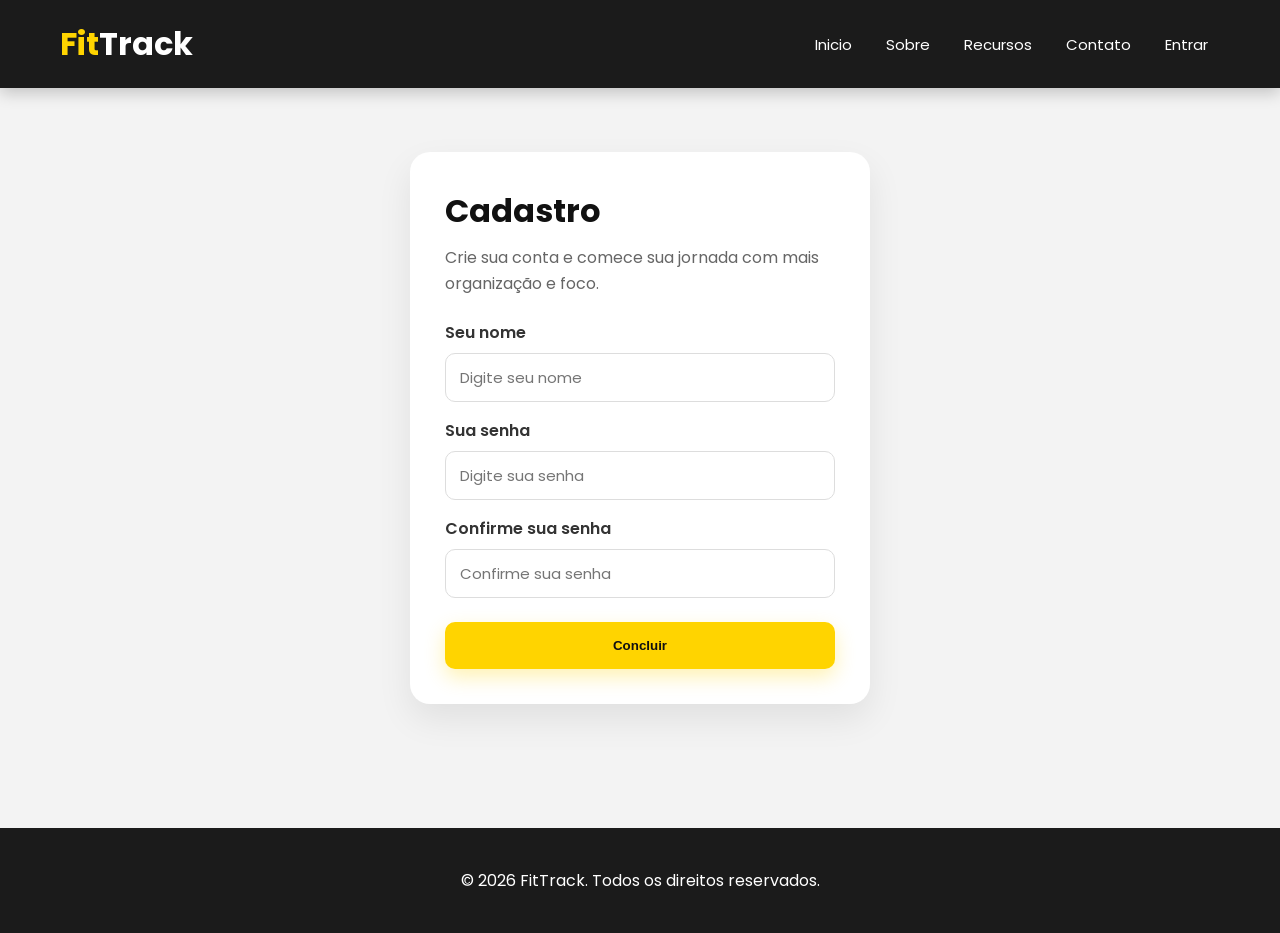
==== cadastro.html @ d9424a31 "commit do FitTrack" ====
<!DOCTYPE html>
<html lang="pt-br">

<head>
    <meta charset="UTF-8">
    <meta name="viewport" content="width=device-width, initial-scale=1.0">
    <title>Cadastro</title>
    <link rel="stylesheet" href="css/style.css">
    <link rel="preconnect" href="https://fonts.googleapis.com">
    <link rel="preconnect" href="https://fonts.gstatic.com" crossorigin>
    <link
        href="https://fonts.googleapis.com/css2?family=Poppins:ital,wght@0,100;0,200;0,300;0,400;0,500;0,600;0,700;0,800;0,900;1,100;1,200;1,300;1,400;1,500;1,600;1,700;1,800;1,900&display=swap"
        rel="stylesheet">
</head>

<body>
    <header id="header">
        <nav>
            <div class="logo">
                <h1><span class="white">Fit</span><span class="yellow">Track</span></h1>
            </div>

            <div id="menu">
                <a href="inicio.html">Inicio</a>
                <a href="sobre.html">Sobre</a>
                <a href="recursos.html">Recursos</a>
                <a href="Contato.html">Contato</a>
                <a href="entrar.html">Entrar</a>
            </div>
        </nav>
    </header>

    <main class="auth-page">
        <section class="auth-card">
            <h1>Cadastro</h1>
            <p>Crie sua conta e comece sua jornada com mais organização e foco.</p>

            <form class="auth-form">
                <div class="form-group">
                    <label for="usuario">Seu nome</label>
                    <input type="text" id="usuario" placeholder="Digite seu nome">
                </div>

                <div class="form-group">
                    <label for="password">Sua senha</label>
                    <input type="password" id="password" placeholder="Digite sua senha">
                </div>

                <div class="form-group">
                    <label for="newpassword">Confirme sua senha</label>
                    <input type="password" id="newpassword" placeholder="Confirme sua senha">
                </div>

                <button type="submit" class="btn auth-btn">Concluir</button>
            </form>
        </section>
    </main>

    <footer id="footer">
        <p>&copy; 2026 FitTrack. Todos os direitos reservados.</p>
    </footer>
</body>

</html>
---- css/style.css ----
/* LIMPAR FORMATAÇÃO */

* {
    margin: 0;
    padding: 0;
    box-sizing: border-box;
}

body {
    font-size: 16px;
    font-family: "Poppins", sans-serif;
    background-color: #f3f3f3;
    color: #111;
}

h1 {
    font-family: "Poppins", sans-serif;
    font-size: 40px;
}

h2 {
    color: #000000;
    margin-bottom: 12px;
}

h3 {
    color: #565656;
    background-color: #cccccc;
    padding: 5px;
}

/* CABEÇALHO */

#header {
    background-color: #1b1b1b;
    padding: 20px 0;
    box-shadow: 0 5px 15px rgba(0, 0, 0, .2);
    position: sticky;
    top: 0;
    z-index: 100;
}

#header nav {
    max-width: 1200px;
    margin: 0 auto;
    padding: 0 20px;
    display: flex;
    justify-content: space-between;
    align-items: center;
    gap: 20px;
    flex-wrap: wrap;
}

.logo h1 {
    font-size: 32px;
    margin: 0;
}

#menu {
    display: flex;
    flex-wrap: wrap;
    justify-content: center;
    gap: 10px;
}

#header a:link,
#header a:visited {
    color: #ffffff;
    padding: 8px 12px;
    text-decoration: none;
}

#header a:hover {
    color: #000000;
    background: #dfca0c;
    text-decoration: none;
    border-radius: 5px 5px;
    transform: scale(1.1);
}

#header a {
    text-decoration: none;
    font-size: 15px;
    display: inline-block;
    transition: transform 0.3s ease;
}

.white {
    color: #ffd400;
}

.yellow {
    color: #fff;
}

/* CONTEUDO */

.slider {
    max-width: 1200px;
    width: 90%;
    margin: 20px auto;
}

.slider-wrapper {
    display: flex;
    gap: 20px;
    overflow-x: auto;
    scroll-snap-type: x mandatory;
    padding-bottom: 10px;
    scroll-behavior: smooth;
}

.slider-wrapper::-webkit-scrollbar {
    height: 10px;
}

.slider-wrapper::-webkit-scrollbar-thumb {
    background: rgba(0, 0, 0, 0.15);
    border-radius: 10px;
}

.slider-wrapper {
    scrollbar-width: thin;
    scrollbar-color: rgba(0, 0, 0, 0.15) transparent;
}

.slide {
    flex: 0 0 100%;
    min-width: 100%;
    background: #fff;
    border-radius: 20px;
    box-shadow: 0 15px 35px rgba(0, 0, 0, .08);
    overflow: hidden;
    scroll-snap-align: start;
    display: block;
    padding: 0;
}

.slide img {
    width: 100%;
    height: 340px;
    object-fit: cover;
    display: block;
    border-radius: 20px;
}

.content {
    max-width: 1200px;
    width: 90%;
    margin: 40px auto;
    display: flex;
    justify-content: space-between;
    align-items: flex-start;
    gap: 35px;
}

.img-post1 {
    width: 100%;
    height: 420px;
    object-fit: cover;
    border-radius: 15px;
    margin: 25px 0;
    transition: .4s;
}

.img-post1:hover {
    transform: scale(1.02);
}

.posts {
    flex: 3;
    display: flex;
    flex-direction: column;
    gap: 25px;
}

.post {
    background: #fff;
    padding: 35px;
    border-radius: 20px;
    box-shadow: 0 15px 35px rgba(0, 0, 0, .08);
    transition: .3s;
    overflow: hidden;
}

.post:hover {
    transform: translateY(-6px);
    box-shadow: 0 15px 30px rgba(0, 0, 0, .15);
}

.post h1 {
    font-size: 40px;
    margin-bottom: 10px;
    color: #111;
}

.post h2 {
    font-size: 28px;
    color: #111;
}

.post p {
    font-size: 18px;
    color: #555;
    line-height: 1.8;
    margin-bottom: 20px;
}

.data-post {
    display: block;
    color: #777;
    margin: 15px 0 25px;
    font-size: 14px;
}

.feature-list {
    list-style: none;
    display: grid;
    gap: 12px;
    margin: 20px 0 25px;
}

.feature-list li {
    background: #fafafa;
    border-left: 4px solid #FFD400;
    padding: 12px 15px;
    border-radius: 8px;
    display: flex;
    flex-direction: column;
    gap: 4px;
}

.feature-list li span {
    color: #666;
    font-size: 14px;
}

.btn {
    display: inline-block;
    background: #FFD400;
    color: #111;
    padding: 16px 32px;
    border-radius: 10px;
    font-weight: 600;
    text-decoration: none;
    box-shadow: 0 8px 20px rgba(255, 212, 0, .3);
    transition: .3s;
    border: none;
    cursor: pointer;
}

.btn:hover {
    background: #ffca00;
    transform: translateY(-3px);
    box-shadow: 0 12px 25px rgba(255, 212, 0, .45);
}

/* POST DIREITO */

#right-side {
    flex: 1;
    position: sticky;
    top: 120px;
}

.content-right {
    background: #fff;
    padding: 25px;
    border-radius: 20px;
    box-shadow: 0 10px 25px rgba(0, 0, 0, .08);
}

.content-right h3 {
    background: none;
    color: #333;
    border-left: 5px solid #FFD400;
    padding-left: 12px;
    margin-bottom: 20px;
}

.sidebar-card {
    background: #f9f5dd;
    border: 1px solid rgba(255, 212, 0, .25);
    border-radius: 18px;
    padding: 18px 20px;
    margin-bottom: 18px;
}

.sidebar-card:last-child {
    margin-bottom: 0;
}

.card-tag {
    display: inline-block;
    background: #ffd400;
    color: #1b1b1b;
    font-size: 12px;
    font-weight: 700;
    padding: 4px 10px;
    border-radius: 999px;
    margin-bottom: 12px;
}

.sidebar-card h4 {
    font-size: 18px;
    margin: 0 0 10px;
    color: #111;
}

.sidebar-card p {
    color: #5f5f5f;
    line-height: 1.7;
    margin-bottom: 14px;
    font-size: 14px;
}

.sidebar-card a {
    color: #1b1b1b;
    font-weight: 700;
}

.post-right {
    font-size: 13px;
    padding: 5px;
    border-bottom: 1px dotted #cccccc;
}

/* FORMATAR LINKS */

a {
    text-decoration: none;
    font-size: 15px;
    display: inline-block;
    transition: transform 0.5s ease;
}

a:link,
a:visited {
    color: #000000;
}

a:hover {
    color: #000000;
    background: #dfca0c;
    text-decoration: none;
    border-radius: 5px 5px;
    transform: scale(1.1);
}

/* FORMULÁRIOS */

.auth-page {
    min-height: calc(100vh - 220px);
    display: flex;
    align-items: center;
    justify-content: center;
    padding: 40px 20px;
}

.auth-card {
    width: min(100%, 460px);
    background: #fff;
    padding: 35px;
    border-radius: 20px;
    box-shadow: 0 15px 35px rgba(0, 0, 0, .08);
}

.auth-card h1 {
    font-size: 32px;
    margin-bottom: 10px;
}

.auth-card p {
    color: #666;
    margin-bottom: 24px;
    line-height: 1.6;
}

.auth-form {
    display: flex;
    flex-direction: column;
    gap: 16px;
}

.form-group {
    display: flex;
    flex-direction: column;
    gap: 8px;
}

.form-group label {
    font-weight: 600;
    color: #333;
}

.form-group input {
    padding: 12px 14px;
    border: 1px solid #ddd;
    border-radius: 10px;
    font-size: 15px;
    font-family: "Poppins", sans-serif;
}

.form-group input:focus {
    outline: none;
    border-color: #FFD400;
    box-shadow: 0 0 0 3px rgba(255, 212, 0, .15);
}

.auth-btn {
    margin-top: 8px;
    width: 100%;
}

/* FOOTER */

#footer {
    background: #1b1b1b;
    color: white;
    padding: 40px;
    text-align: center;
    margin-top: 60px;
}

html {
    scroll-behavior: smooth;
}

@media (max-width:900px) {

    .content {
        flex-direction: column;
    }

    .posts {
        width: 100%;
    }

    #right-side {
        width: 100%;
        position: static;
    }

    .post h1 {
        font-size: 30px;
    }

    .img-post1 {
        height: 250px;
    }

    #header nav {
        justify-content: center;
        text-align: center;
    }

}
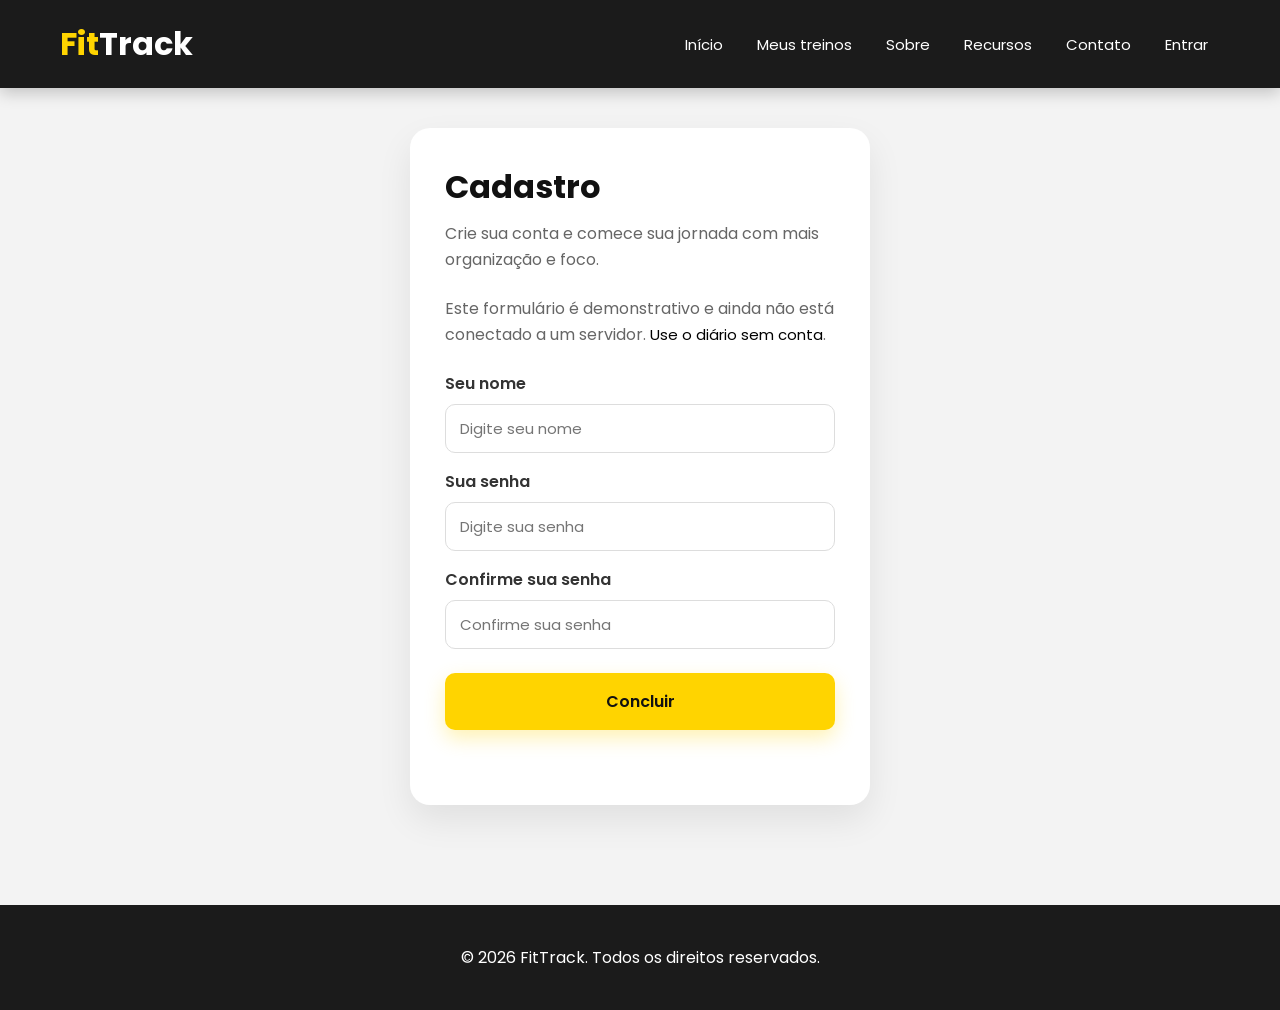
==== commit 5d239861: "feat: adiciona diario de treinos, metas e cronometro" ====
--- a/cadastro.html
+++ b/cadastro.html
@@ -6,11 +6,13 @@
     <meta name="viewport" content="width=device-width, initial-scale=1.0">
     <title>Cadastro</title>
     <link rel="stylesheet" href="css/style.css">
+    <link rel="stylesheet" href="css/tracker.css">
     <link rel="preconnect" href="https://fonts.googleapis.com">
     <link rel="preconnect" href="https://fonts.gstatic.com" crossorigin>
     <link
         href="https://fonts.googleapis.com/css2?family=Poppins:ital,wght@0,100;0,200;0,300;0,400;0,500;0,600;0,700;0,800;0,900;1,100;1,200;1,300;1,400;1,500;1,600;1,700;1,800;1,900&display=swap"
         rel="stylesheet">
+    <script src="forms.js" defer></script>
 </head>
 
 <body>
@@ -21,9 +23,10 @@
             </div>
 
             <div id="menu">
-                <a href="inicio.html">Inicio</a>
-                <a href="sobre.html">Sobre</a>
-                <a href="recursos.html">Recursos</a>
+                <a href="index.html">Início</a>
+                <a href="index.html#meus-treinos">Meus treinos</a>
+                <a href="index.html#sobre">Sobre</a>
+                <a href="index.html#recursos">Recursos</a>
                 <a href="Contato.html">Contato</a>
                 <a href="entrar.html">Entrar</a>
             </div>
@@ -35,23 +38,25 @@
             <h1>Cadastro</h1>
             <p>Crie sua conta e comece sua jornada com mais organização e foco.</p>
 
+            <p>Este formulário é demonstrativo e ainda não está conectado a um servidor. <a href="index.html#meus-treinos">Use o diário sem conta</a>.</p>
             <form class="auth-form">
                 <div class="form-group">
                     <label for="usuario">Seu nome</label>
-                    <input type="text" id="usuario" placeholder="Digite seu nome">
+                    <input required type="text" id="usuario" placeholder="Digite seu nome">
                 </div>
 
                 <div class="form-group">
                     <label for="password">Sua senha</label>
-                    <input type="password" id="password" placeholder="Digite sua senha">
+                    <input required type="password" id="password" placeholder="Digite sua senha">
                 </div>
 
                 <div class="form-group">
                     <label for="newpassword">Confirme sua senha</label>
-                    <input type="password" id="newpassword" placeholder="Confirme sua senha">
+                    <input required type="password" id="newpassword" placeholder="Confirme sua senha">
                 </div>
 
                 <button type="submit" class="btn auth-btn">Concluir</button>
+                <p id="form-status" role="status"></p>
             </form>
         </section>
     </main>
--- a/css/tracker.css
+++ b/css/tracker.css
@@ -0,0 +1,52 @@
+:root { --accent: #ffd400; --muted: #626262; }
+button, input, select, textarea { font: inherit; }
+:focus-visible { outline: 3px solid #926b00; outline-offset: 4px; }
+[id] { scroll-margin-top: 150px; }
+.skip-link { position: fixed; top: -100px; left: 16px; z-index: 200; background: var(--accent); padding: 12px; }
+.skip-link:focus { top: 12px; }
+.tracker { width: 90%; max-width: 1200px; margin: 36px auto; }
+.tracker-heading { display: flex; justify-content: space-between; align-items: center; gap: 24px; margin-bottom: 24px; }
+.tracker-heading h1 { font-size: clamp(28px, 4vw, 44px); letter-spacing: -1.5px; }
+.tracker p { color: var(--muted); line-height: 1.7; }
+.eyebrow { font-size: 12px; font-weight: 700; letter-spacing: 2px; text-transform: uppercase; }
+.tracker-grid { display: grid; grid-template-columns: 1.65fr 1fr; gap: 20px; align-items: start; }
+.tracker-card { background: white; border: 1px solid #e6e6e6; border-radius: 18px; padding: 26px; min-width: 0; }
+.tracker-card h2 { font-size: 21px; }
+.tracker-summary { background: #202020; color: white; margin-bottom: 20px; }
+.tracker-summary h2, .tracker-summary p { color: white; }
+.stats { display: flex; gap: 36px; margin: 18px 0; }
+.stats strong { display: block; font-size: 36px; color: var(--accent); }
+.stats span { font-size: 13px; }
+.tracker label { display: block; font-size: 14px; font-weight: 600; margin: 14px 0 6px; }
+.tracker input, .tracker select, textarea { width: 100%; padding: 12px; border: 1px solid #b9b9b9; border-radius: 8px; background: white; color: #161616; }
+.form-row { display: grid; grid-template-columns: 1fr 1fr; gap: 14px; }
+.tracker form .btn { margin-top: 18px; width: 100%; }
+progress { width: 100%; height: 12px; accent-color: var(--accent); margin: 16px 0 8px; }
+.timer-card { margin-top: 20px; }
+#timer-display { display: block; font-size: 56px; font-weight: 700; font-variant-numeric: tabular-nums; letter-spacing: -2px; margin: 8px 0; }
+.secondary-btn { background: #f3f3f3; border: 1px solid #ccc; border-radius: 8px; padding: 12px 16px; cursor: pointer; color: #222; }
+.timer-actions { display: flex; gap: 12px; flex-wrap: wrap; }
+.history { margin-top: 24px; }
+#workout-list { list-style: none; max-height: 420px; overflow: auto; }
+#workout-list li { display: flex; align-items: center; justify-content: space-between; gap: 16px; padding: 16px 0; border-bottom: 1px solid #eee; }
+#workout-list strong { overflow-wrap: anywhere; }
+#workout-list span { display: block; color: var(--muted); font-size: 13px; margin-top: 5px; }
+#tracker-status { min-height: 28px; margin-top: 12px; font-weight: 600; }
+.post:hover { transform: none; }
+a:hover { transform: none; }
+.slider { margin-top: 36px; }
+@media (max-width: 700px) {
+    .tracker-grid, .form-row { grid-template-columns: 1fr; }
+    .tracker-heading { align-items: start; flex-direction: column; gap: 12px; }
+    .tracker-card, .post { padding: 20px; }
+    #header { position: static; padding: 12px 0; }
+    #header nav { gap: 8px; }
+    #menu { gap: 2px; }
+    #header a { padding: 10px 8px; font-size: 13px; }
+    .slide img { height: auto; }
+    [id] { scroll-margin-top: 20px; }
+}
+@media (prefers-reduced-motion: reduce) {
+    html, .slider-wrapper { scroll-behavior: auto; }
+    *, *::before, *::after { transition: none !important; }
+}
